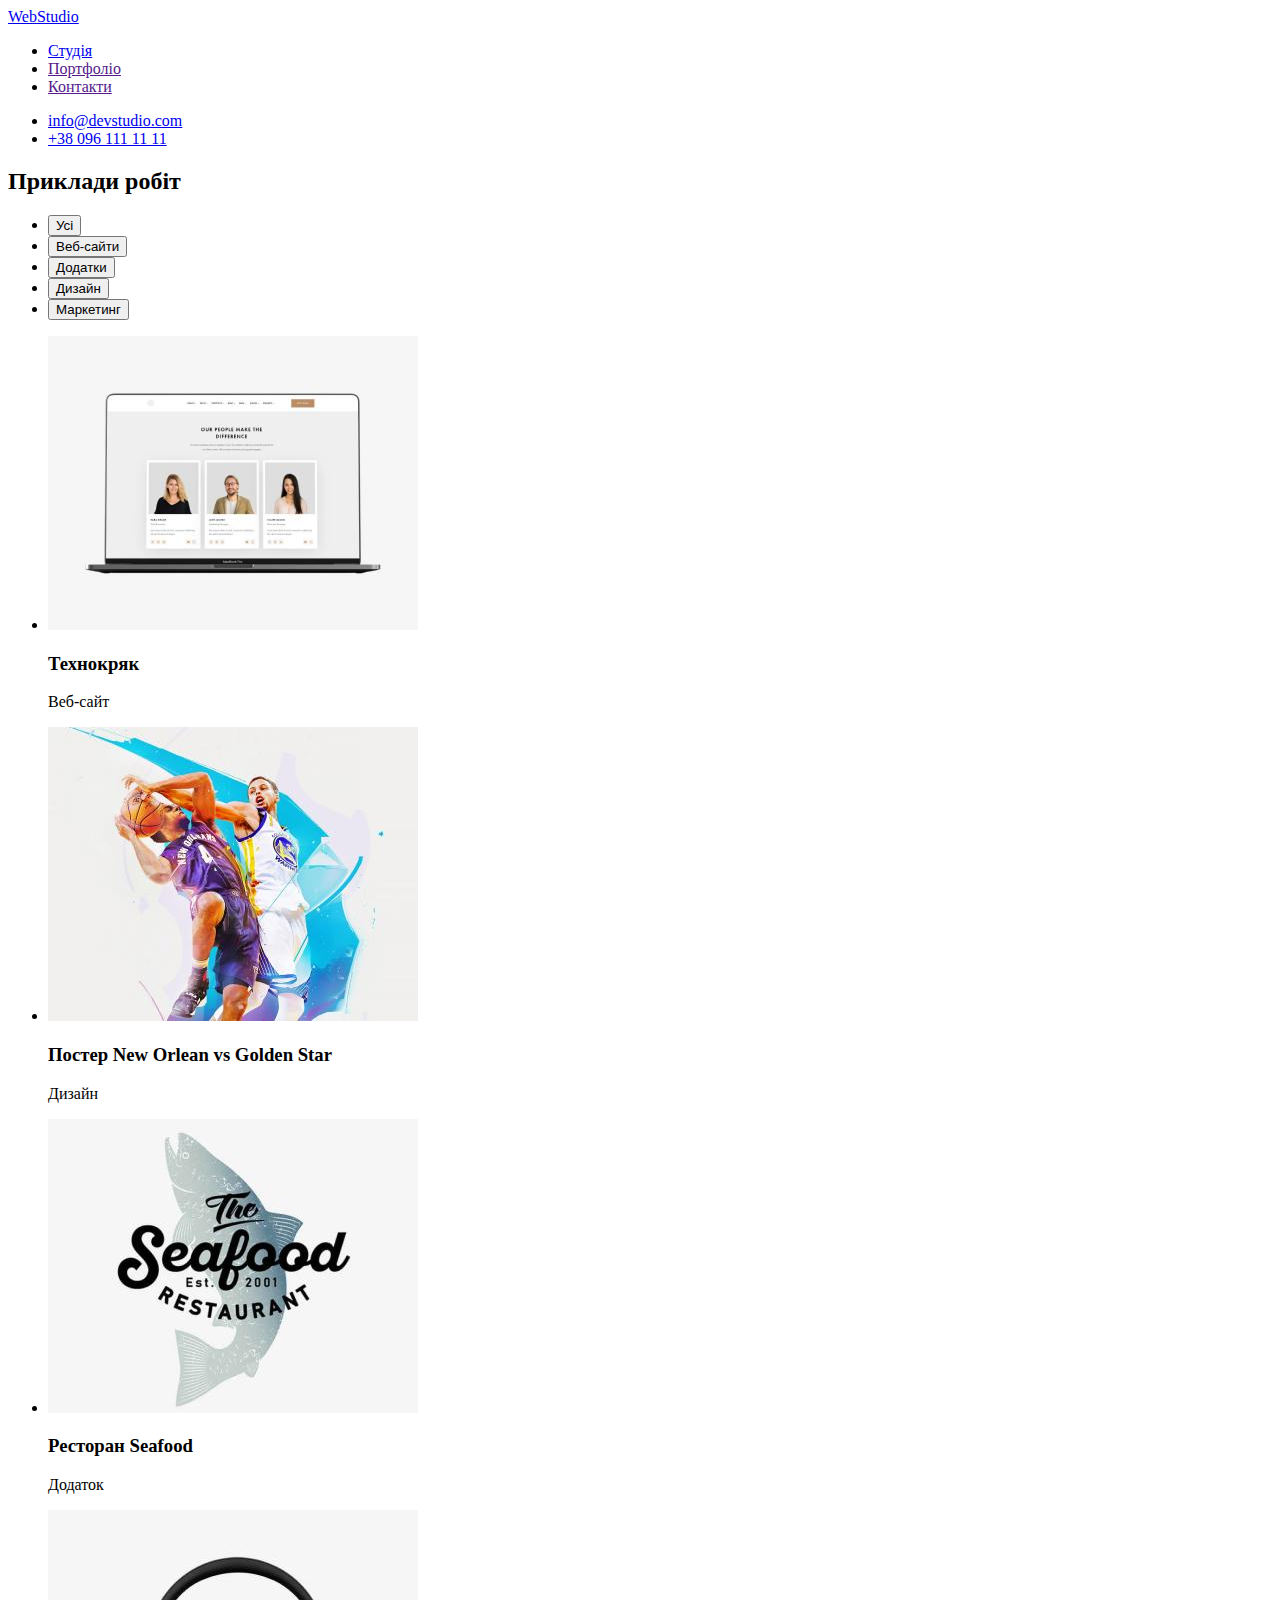
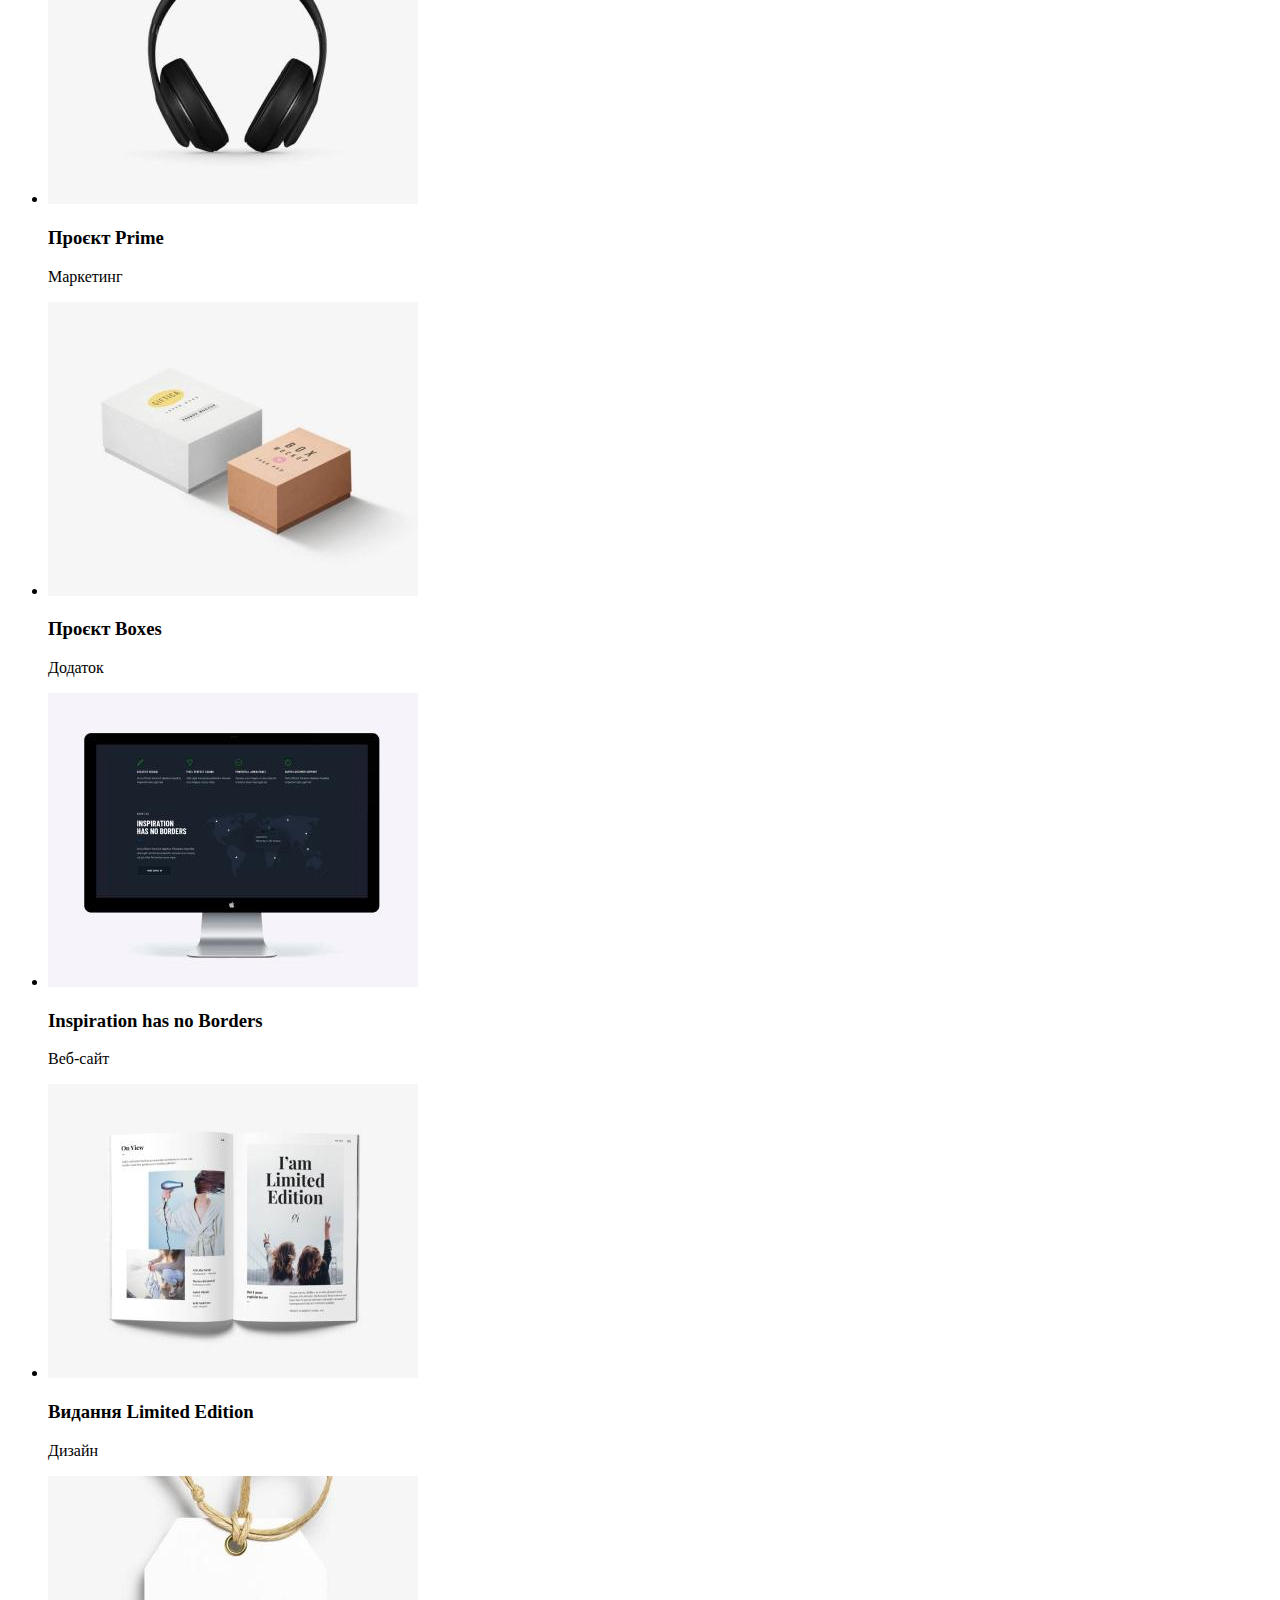
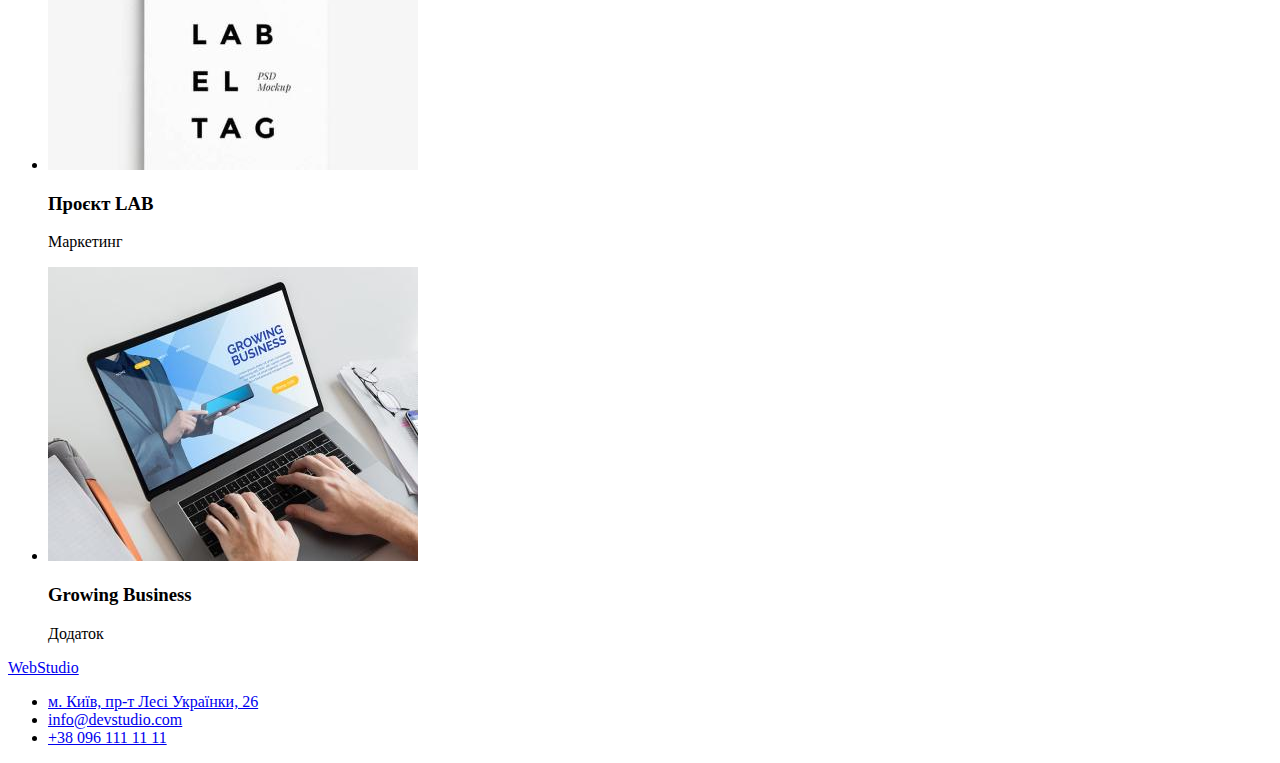
==== portfolio.html @ 8a5753e4 "finish html" ====
<!DOCTYPE html>
<html lang="uk">
  <head>
    <meta charset="UTF-8" />
    <meta http-equiv="X-UA-Compatible" content="IE=edge" />
    <meta name="viewport" content="width=device-width, initial-scale=1.0" />
    <title>WebStudio</title>
  </head>
  <body>
    <header>
      <a href="./index.html">WebStudio</a>
      <nav>
        <ul>
          <li><a href="./index.html">Студія</a></li>
          <li><a href="">Портфоліо</a></li>
          <li><a href="">Контакти</a></li>
        </ul>
      </nav>
      <ul>
        <li>
          <a href="mailto:info@devstudio.com">info@devstudio.com </a>
        </li>
        <li>
          <a href="tel:+380961111111">+38 096 111 11 11 </a>
        </li>
      </ul>
    </header>
    <main>
      <section>
        <h2>Приклади робіт</h2>
        <ul>
          <li><button type="button">Усі</button></li>
          <li><button type="button">Веб-сайти</button></li>
          <li><button type="button">Додатки</button></li>
          <li><button type="button">Дизайн</button></li>
          <li><button type="button">Маркетинг</button></li>
        </ul>
        <ul>
          <li>
            <img src="./images/techno.jpg" alt="" width="370" />
            <h3>Технокряк</h3>
            <p>Веб-сайт</p>
          </li>
          <li>
            <img src="./images/orlean-stars.jpg" alt="" width="370" />
            <h3>Постер New Orlean vs Golden Star</h3>
            <p>Дизайн</p>
          </li>
          <li>
            <img src="./images/seafood.jpg" alt="" width="370" />
            <h3>Ресторан Seafood</h3>
            <p>Додаток</p>
          </li>
          <li>
            <img src="./images/prime.jpg" alt="" width="370" />
            <h3>Проєкт Prime</h3>
            <p>Маркетинг</p>
          </li>
          <li>
            <img src="./images/boxes.jpg" alt="" width="370" />
            <h3>Проєкт Boxes</h3>
            <p>Додаток</p>
          </li>
          <li>
            <img src="./images/inspiration.jpg" alt="" width="370" />
            <h3>Inspiration has no Borders</h3>
            <p>Веб-сайт</p>
          </li>
          <li>
            <img src="./images/limited.jpg" alt="" width="370" />
            <h3>Видання Limited Edition</h3>
            <p>Дизайн</p>
          </li>
          <li>
            <img src="./images/lab.jpg" alt="" width="370" />
            <h3>Проєкт LAB</h3>
            <p>Маркетинг</p>
          </li>
          <li>
            <img src="./images/growing.jpg" alt="" width="370" />
            <h3>Growing Business</h3>
            <p>Додаток</p>
          </li>
        </ul>
      </section>
    </main>
    <footer>
      <a href="./index.html">WebStudio</a>
      <ul>
        <li>
          <a href="https://goo.gl/maps/8YhXsYSJFVJWYGrg9"
            >м. Київ, пр-т Лесі Українки, 26</a
          >
        </li>
        <li><a href="mailto:info@devstudio.com">info@devstudio.com </a></li>
        <li><a href="tel:+380961111111">+38 096 111 11 11 </a></li>
      </ul>
    </footer>
  </body>
</html>
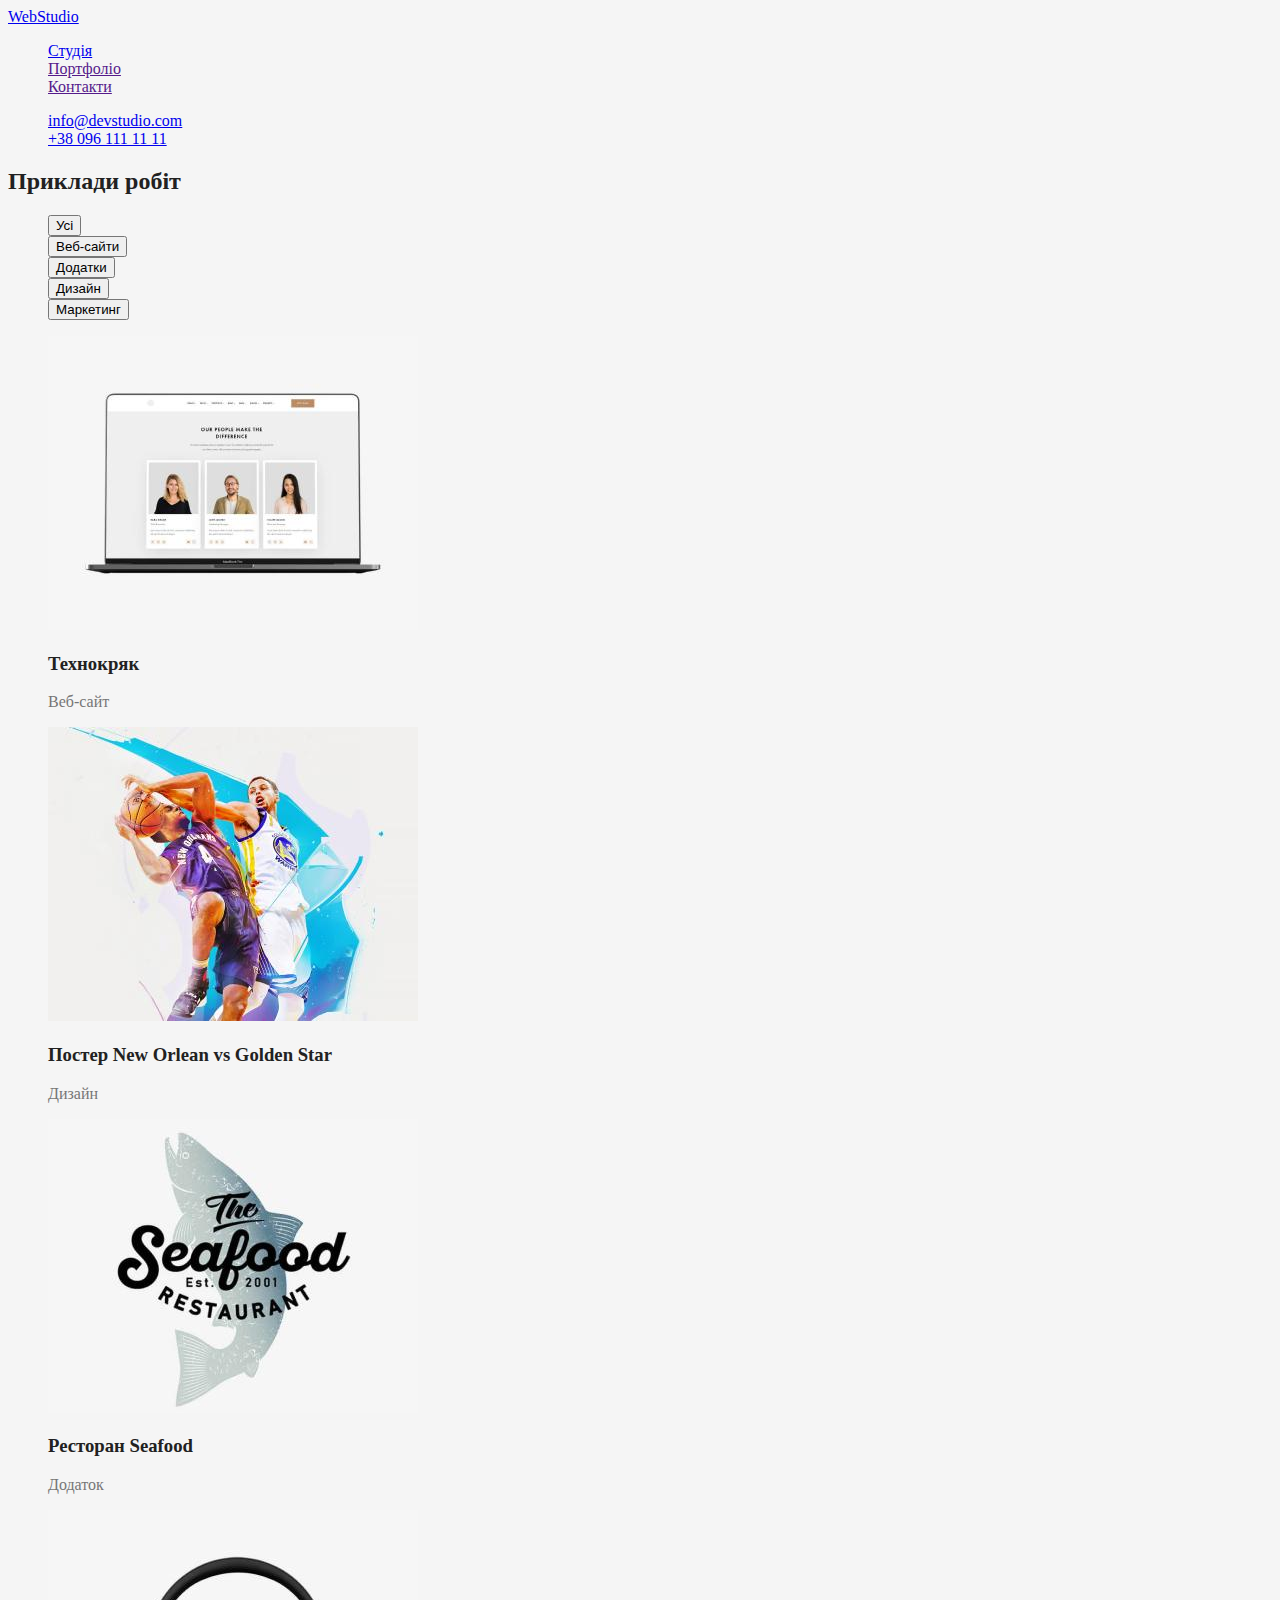
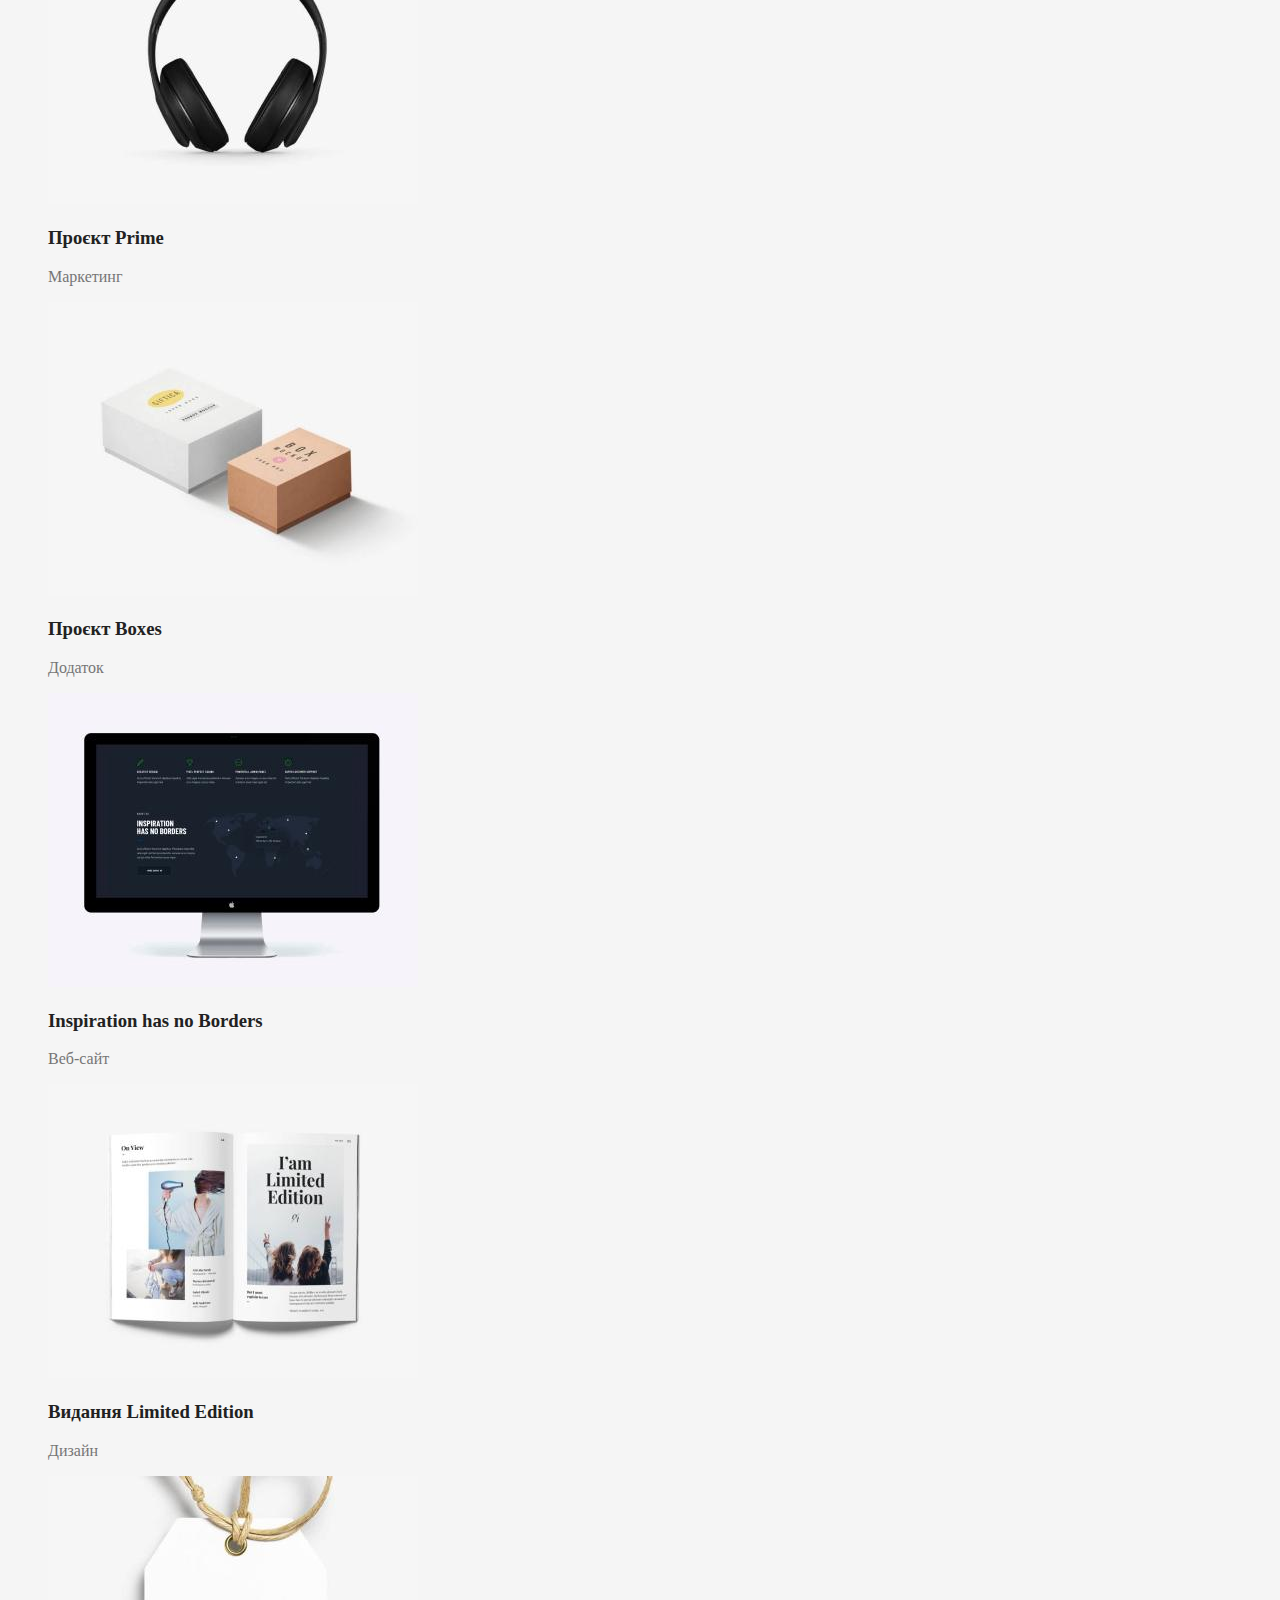
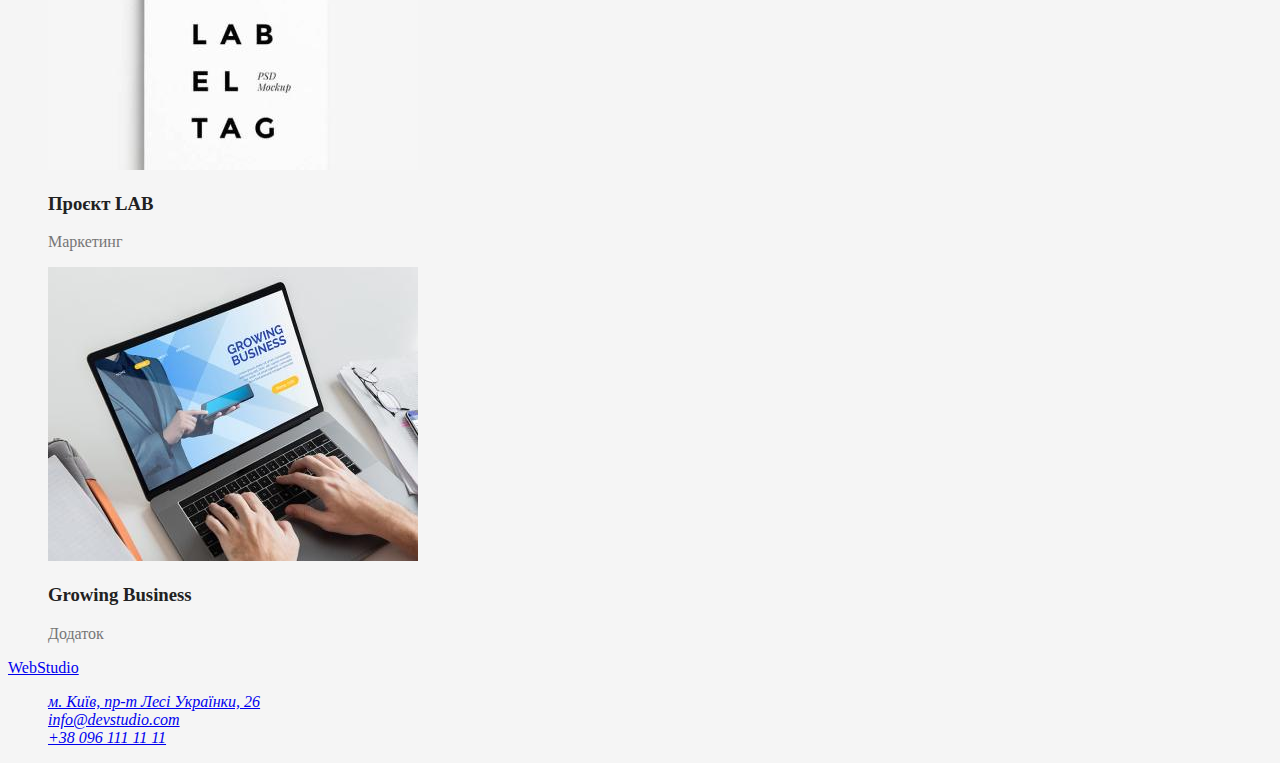
==== commit 389e0656: "css-colors" ====
--- a/portfolio.html
+++ b/portfolio.html
@@ -4,19 +4,20 @@
     <meta charset="UTF-8" />
     <meta http-equiv="X-UA-Compatible" content="IE=edge" />
     <meta name="viewport" content="width=device-width, initial-scale=1.0" />
-    <title>WebStudio</title>
+    <title>Portfolio</title>
+    <link rel="stylesheet" href="./css/styles.css" />
   </head>
   <body>
     <header>
       <a href="./index.html">WebStudio</a>
       <nav>
-        <ul>
+        <ul class="list">
           <li><a href="./index.html">Студія</a></li>
           <li><a href="">Портфоліо</a></li>
           <li><a href="">Контакти</a></li>
         </ul>
       </nav>
-      <ul>
+      <ul class="list">
         <li>
           <a href="mailto:info@devstudio.com">info@devstudio.com </a>
         </li>
@@ -27,58 +28,58 @@
     </header>
     <main>
       <section>
-        <h2>Приклади робіт</h2>
-        <ul>
+        <h2 class="section-title">Приклади робіт</h2>
+        <ul class="list">
           <li><button type="button">Усі</button></li>
           <li><button type="button">Веб-сайти</button></li>
           <li><button type="button">Додатки</button></li>
           <li><button type="button">Дизайн</button></li>
           <li><button type="button">Маркетинг</button></li>
         </ul>
-        <ul>
+        <ul class="list">
           <li>
             <img src="./images/techno.jpg" alt="" width="370" />
-            <h3>Технокряк</h3>
+            <h3 class="title">Технокряк</h3>
             <p>Веб-сайт</p>
           </li>
           <li>
             <img src="./images/orlean-stars.jpg" alt="" width="370" />
-            <h3>Постер New Orlean vs Golden Star</h3>
+            <h3 class="title">Постер New Orlean vs Golden Star</h3>
             <p>Дизайн</p>
           </li>
           <li>
             <img src="./images/seafood.jpg" alt="" width="370" />
-            <h3>Ресторан Seafood</h3>
+            <h3 class="title">Ресторан Seafood</h3>
             <p>Додаток</p>
           </li>
           <li>
             <img src="./images/prime.jpg" alt="" width="370" />
-            <h3>Проєкт Prime</h3>
+            <h3 class="title">Проєкт Prime</h3>
             <p>Маркетинг</p>
           </li>
           <li>
             <img src="./images/boxes.jpg" alt="" width="370" />
-            <h3>Проєкт Boxes</h3>
+            <h3 class="title">Проєкт Boxes</h3>
             <p>Додаток</p>
           </li>
           <li>
             <img src="./images/inspiration.jpg" alt="" width="370" />
-            <h3>Inspiration has no Borders</h3>
+            <h3 class="title">Inspiration has no Borders</h3>
             <p>Веб-сайт</p>
           </li>
           <li>
             <img src="./images/limited.jpg" alt="" width="370" />
-            <h3>Видання Limited Edition</h3>
+            <h3 class="title">Видання Limited Edition</h3>
             <p>Дизайн</p>
           </li>
           <li>
             <img src="./images/lab.jpg" alt="" width="370" />
-            <h3>Проєкт LAB</h3>
+            <h3 class="title">Проєкт LAB</h3>
             <p>Маркетинг</p>
           </li>
           <li>
             <img src="./images/growing.jpg" alt="" width="370" />
-            <h3>Growing Business</h3>
+            <h3 class="title">Growing Business</h3>
             <p>Додаток</p>
           </li>
         </ul>
@@ -86,15 +87,17 @@
     </main>
     <footer>
       <a href="./index.html">WebStudio</a>
-      <ul>
-        <li>
-          <a href="https://goo.gl/maps/8YhXsYSJFVJWYGrg9"
-            >м. Київ, пр-т Лесі Українки, 26</a
-          >
-        </li>
-        <li><a href="mailto:info@devstudio.com">info@devstudio.com </a></li>
-        <li><a href="tel:+380961111111">+38 096 111 11 11 </a></li>
-      </ul>
+      <address class="address-link">
+        <ul class="list">
+          <li>
+            <a href="https://goo.gl/maps/8YhXsYSJFVJWYGrg9"
+              >м. Київ, пр-т Лесі Українки, 26</a
+            >
+          </li>
+          <li><a href="mailto:info@devstudio.com">info@devstudio.com </a></li>
+          <li><a href="tel:+380961111111">+38 096 111 11 11 </a></li>
+        </ul>
+      </address>
     </footer>
   </body>
 </html>
--- a/css/styles.css
+++ b/css/styles.css
@@ -0,0 +1,67 @@
+:root {
+  --text-color: #757575;
+  --tittle-text-color: #212121;
+  --alt-text-color: #2196f3;
+  --background-color: #f5f5f5;
+  --alt-background-color: #f5f4fa;
+}
+body {
+  background-color: var(--background-color);
+  color: var(--text-color);
+}
+.list {
+  list-style: none;
+}
+.link {
+}
+
+/* **Header** */
+
+.logo {
+  color: #000000;
+  font-weight: 700;
+}
+.logo-alt {
+  color: var(--alt-text-color);
+}
+.head-navigation .link {
+  color: var(--tittle-text-color);
+}
+.head-contacts .link {
+  color: var(--text-color);
+}
+.head .link:focus,
+.head .link:hover {
+  color: var(--alt-text-color);
+}
+
+/* ** Main ** */
+.section-title,
+.title {
+  color: var(--tittle-text-color);
+}
+
+/* HERO */
+
+.hero {
+  background-color: #2f303a;
+}
+.hero-title {
+  color: #ffffff;
+  font-weight: 900;
+}
+.hero-button {
+  color: #ffffff;
+  background: var(--alt-text-color);
+  box-shadow: 0px 4px 4px rgba(0, 0, 0, 0.15);
+  border-radius: 4px;
+}
+/* .hero-button:focus,
+.hero-button:hover {
+  color: var(--tittle-text-color);
+  background: var(--alt-background-color);
+} */
+
+/* Features */
+
+/* ** Footer ** */
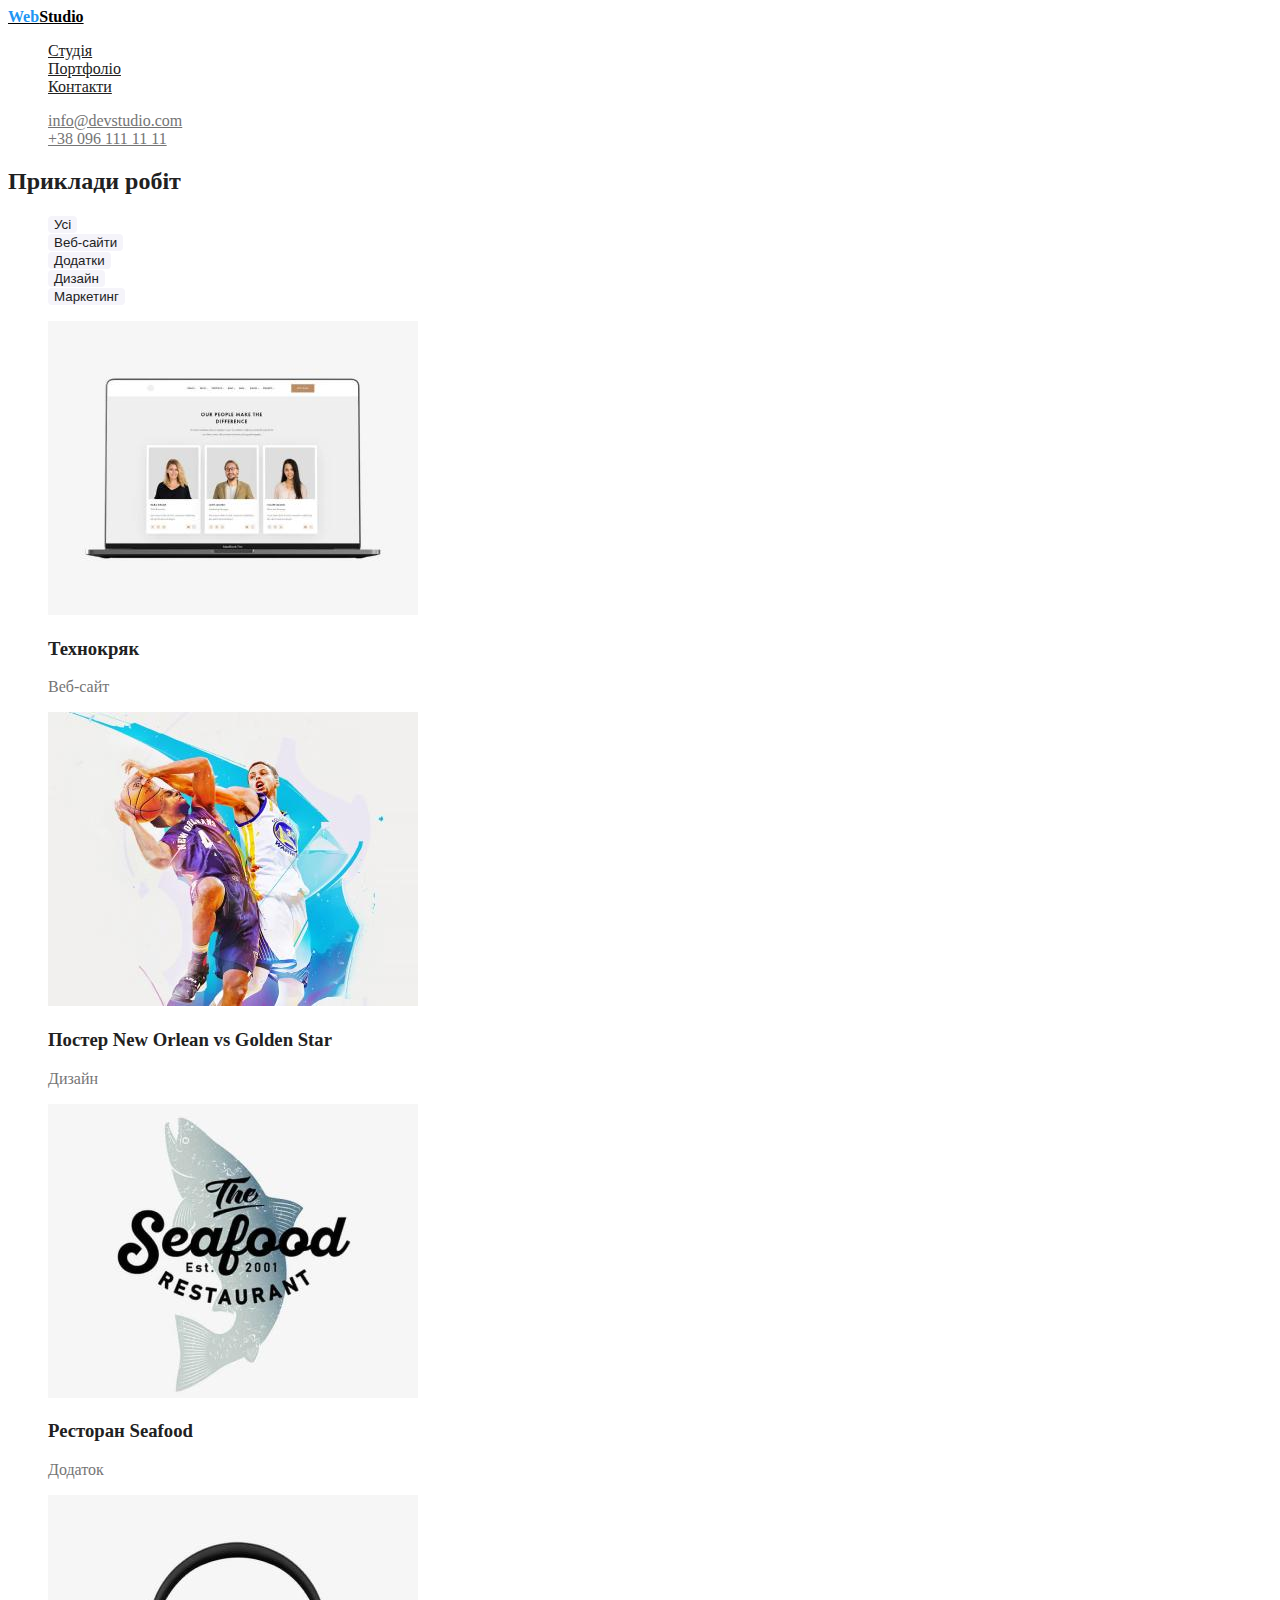
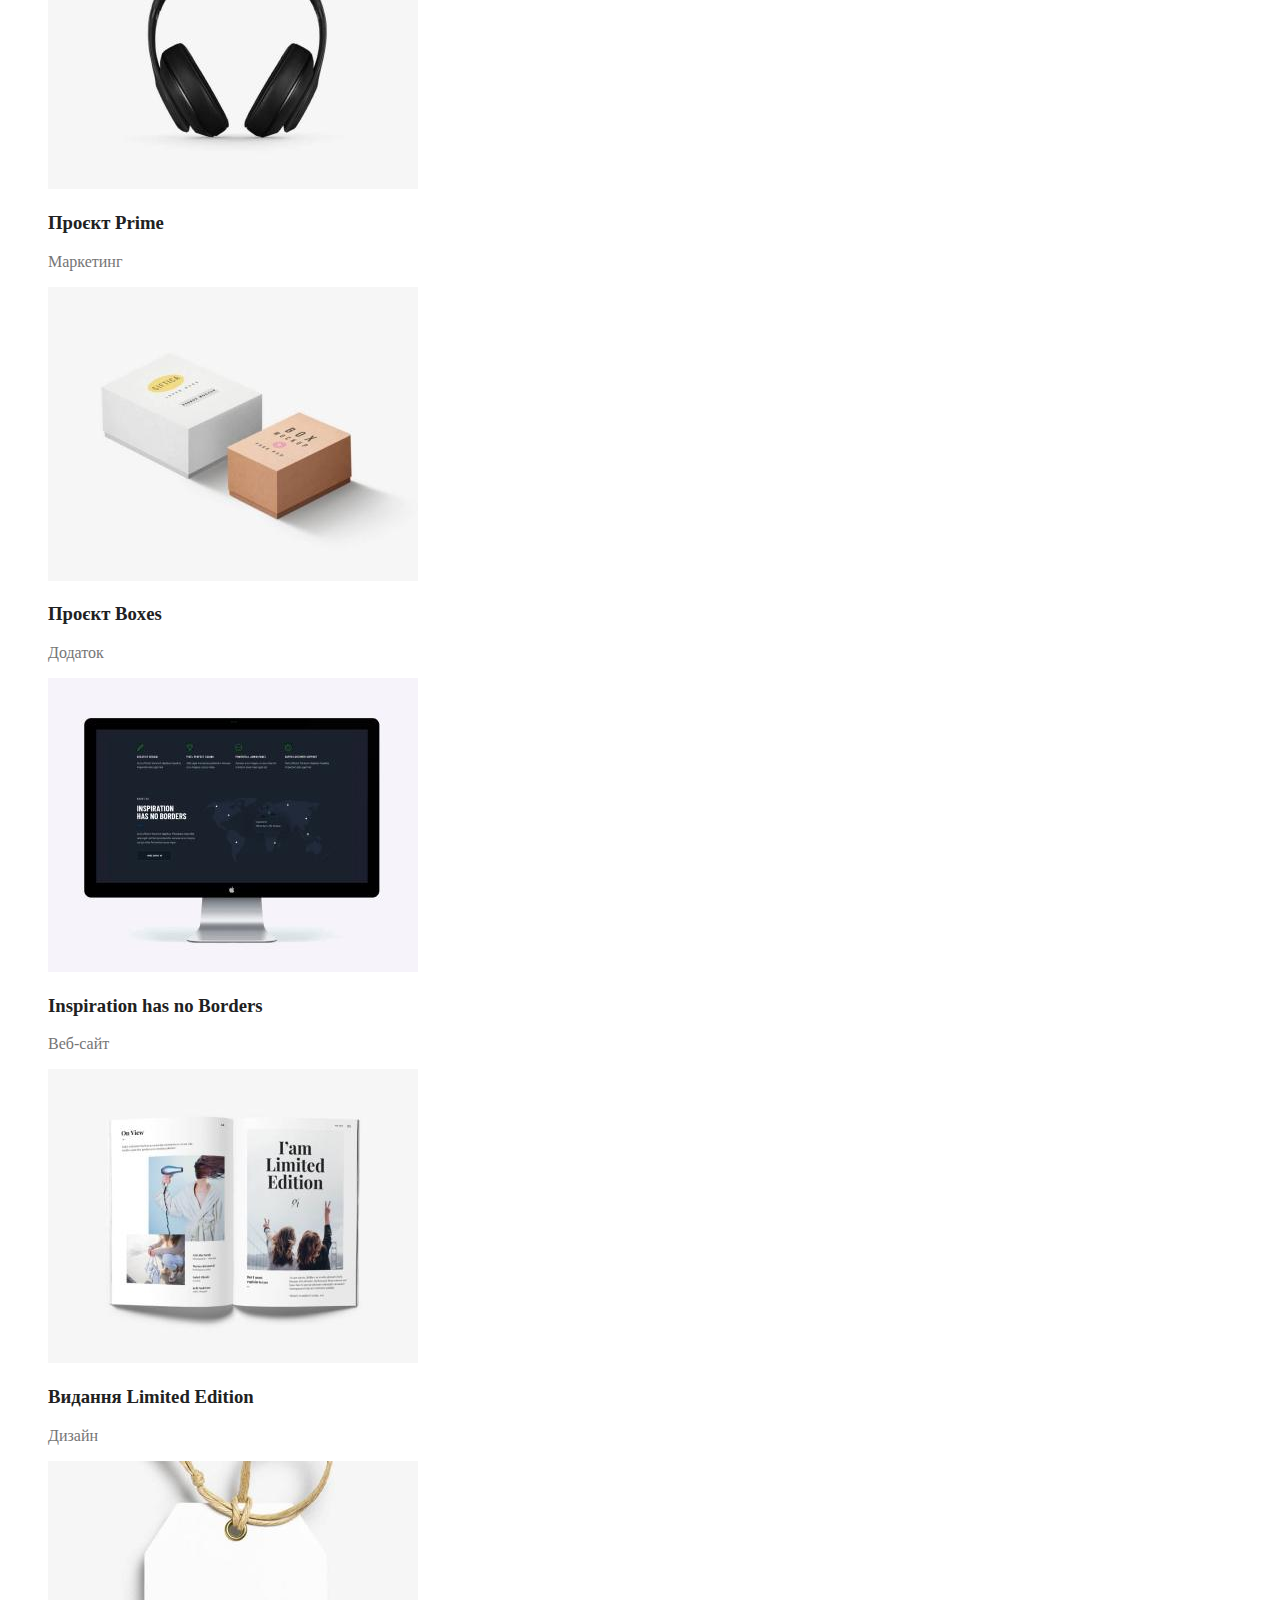
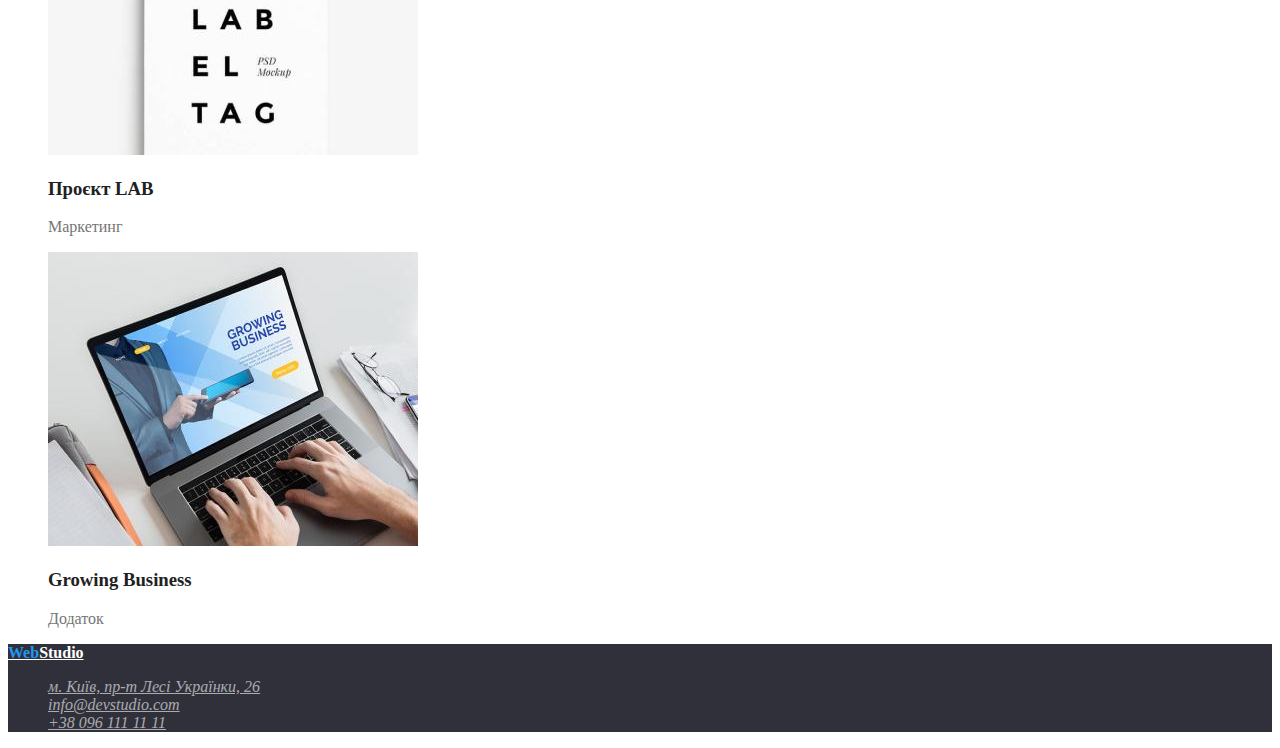
==== commit 9c588bf9: "css-colors-finish" ====
--- a/portfolio.html
+++ b/portfolio.html
@@ -8,33 +8,43 @@
     <link rel="stylesheet" href="./css/styles.css" />
   </head>
   <body>
-    <header>
-      <a href="./index.html">WebStudio</a>
+    <header class="head">
+      <a class="logo link" href="./index.html"
+        ><span class="logo-alt">Web</span>Studio</a
+      >
       <nav>
-        <ul class="list">
-          <li><a href="./index.html">Студія</a></li>
-          <li><a href="">Портфоліо</a></li>
-          <li><a href="">Контакти</a></li>
+        <ul class="list head-navigation">
+          <li><a href="./index.html" class="link">Студія</a></li>
+          <li><a href="./portfolio.html" class="link">Портфоліо</a></li>
+          <li><a href="" class="link">Контакти</a></li>
         </ul>
       </nav>
-      <ul class="list">
+      <ul class="list head-contacts">
         <li>
-          <a href="mailto:info@devstudio.com">info@devstudio.com </a>
+          <a href="mailto:info@devstudio.com" class="link"
+            >info@devstudio.com
+          </a>
         </li>
         <li>
-          <a href="tel:+380961111111">+38 096 111 11 11 </a>
+          <a href="tel:+380961111111" class="link">+38 096 111 11 11 </a>
         </li>
       </ul>
     </header>
     <main>
-      <section>
+      <section class="examples">
         <h2 class="section-title">Приклади робіт</h2>
         <ul class="list">
-          <li><button type="button">Усі</button></li>
-          <li><button type="button">Веб-сайти</button></li>
-          <li><button type="button">Додатки</button></li>
-          <li><button type="button">Дизайн</button></li>
-          <li><button type="button">Маркетинг</button></li>
+          <li><button type="button" class="examples-button">Усі</button></li>
+          <li>
+            <button type="button" class="examples-button">Веб-сайти</button>
+          </li>
+          <li>
+            <button type="button" class="examples-button">Додатки</button>
+          </li>
+          <li><button type="button" class="examples-button">Дизайн</button></li>
+          <li>
+            <button type="button" class="examples-button">Маркетинг</button>
+          </li>
         </ul>
         <ul class="list">
           <li>
@@ -85,17 +95,25 @@
         </ul>
       </section>
     </main>
-    <footer>
-      <a href="./index.html">WebStudio</a>
-      <address class="address-link">
+    <footer class="down">
+      <a class="logo link" href="./index.html"
+        ><span class="logo-alt">Web</span>Studio</a
+      >
+      <address class="address-links">
         <ul class="list">
           <li>
-            <a href="https://goo.gl/maps/8YhXsYSJFVJWYGrg9"
+            <a href="https://goo.gl/maps/8YhXsYSJFVJWYGrg9" class="link"
               >м. Київ, пр-т Лесі Українки, 26</a
             >
           </li>
-          <li><a href="mailto:info@devstudio.com">info@devstudio.com </a></li>
-          <li><a href="tel:+380961111111">+38 096 111 11 11 </a></li>
+          <li>
+            <a href="mailto:info@devstudio.com" class="link"
+              >info@devstudio.com
+            </a>
+          </li>
+          <li>
+            <a href="tel:+380961111111" class="link">+38 096 111 11 11 </a>
+          </li>
         </ul>
       </address>
     </footer>
--- a/css/styles.css
+++ b/css/styles.css
@@ -2,8 +2,9 @@
   --text-color: #757575;
   --tittle-text-color: #212121;
   --alt-text-color: #2196f3;
-  --background-color: #f5f5f5;
+  --background-color: #ffffff;
   --alt-background-color: #f5f4fa;
+  --dark-background-color: #2f303a;
 }
 body {
   background-color: var(--background-color);
@@ -44,7 +45,7 @@
 /* HERO */
 
 .hero {
-  background-color: #2f303a;
+  background-color: var(--dark-background-color);
 }
 .hero-title {
   color: #ffffff;
@@ -64,4 +65,36 @@
 
 /* Features */
 
+/* Team */
+.team {
+  background-color: var(--alt-background-color);
+}
+
+/* ** Portfolio Main ** */
+
+.examples-button {
+  color: var(--tittle-text-color);
+  background: var(--alt-background-color);
+  border-radius: 4px;
+  border: none;
+}
+.examples-button:hover,
+.examples-button:focus {
+  color: var(--background-color);
+  background: var(--alt-text-color);
+}
+
 /* ** Footer ** */
+.down {
+  background-color: var(--dark-background-color);
+}
+.down .logo {
+  color: #ffffff;
+}
+.address-links .link {
+  color: rgba(255, 255, 255, 0.6);
+}
+.address-links .link:hover,
+.address-links .link:focus {
+  color: #ffffff;
+}
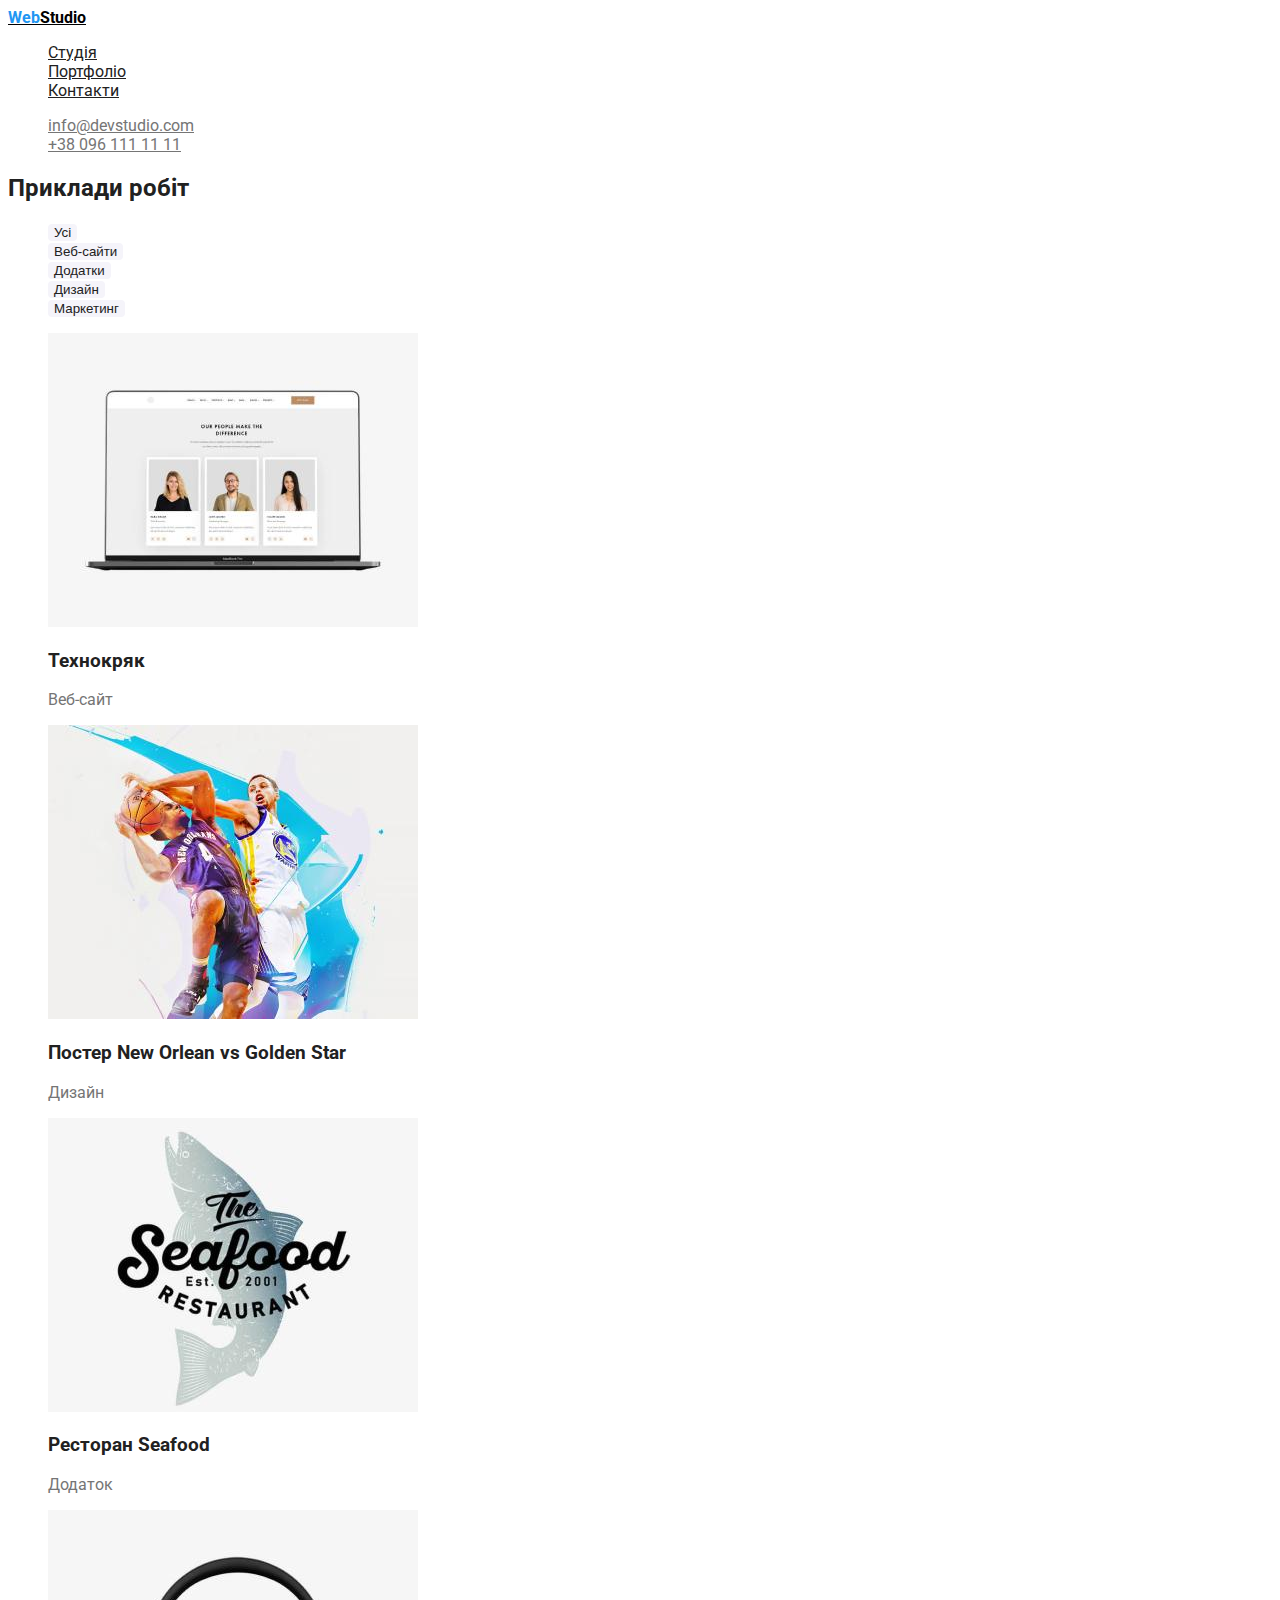
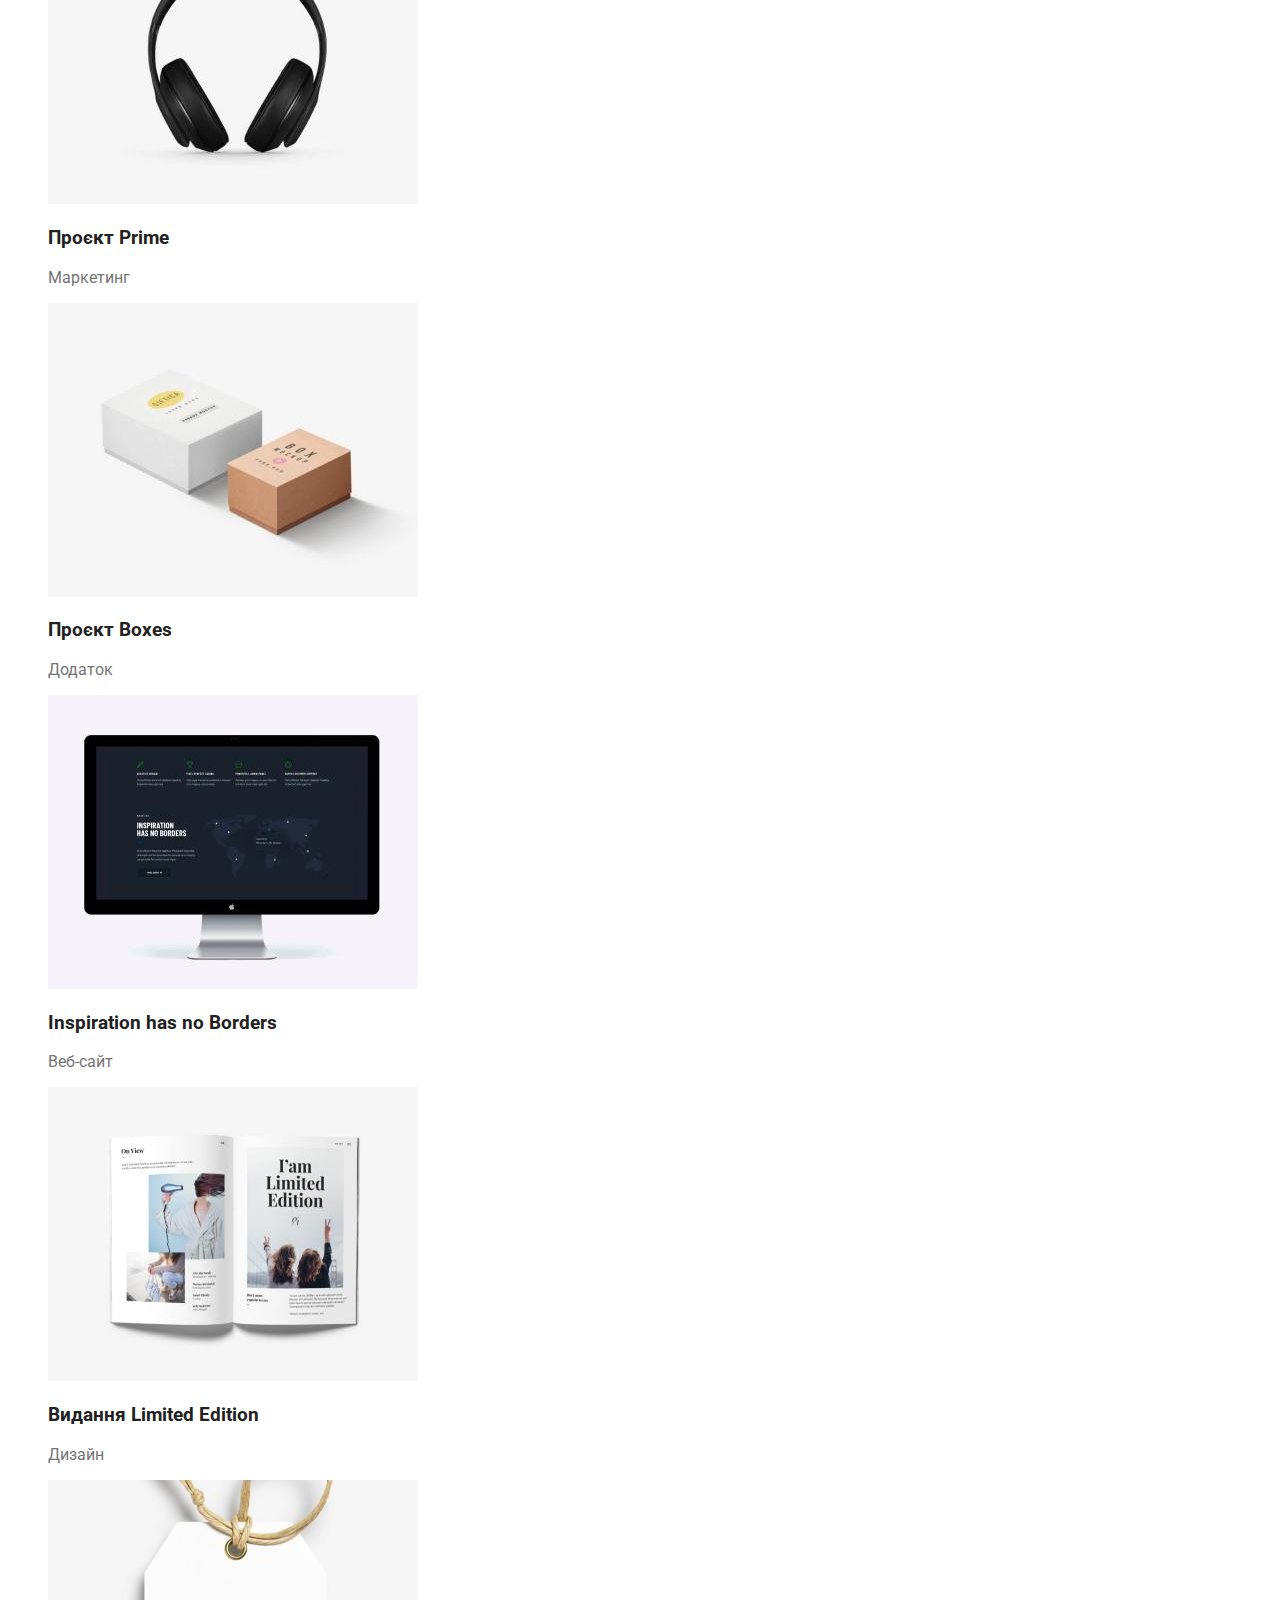
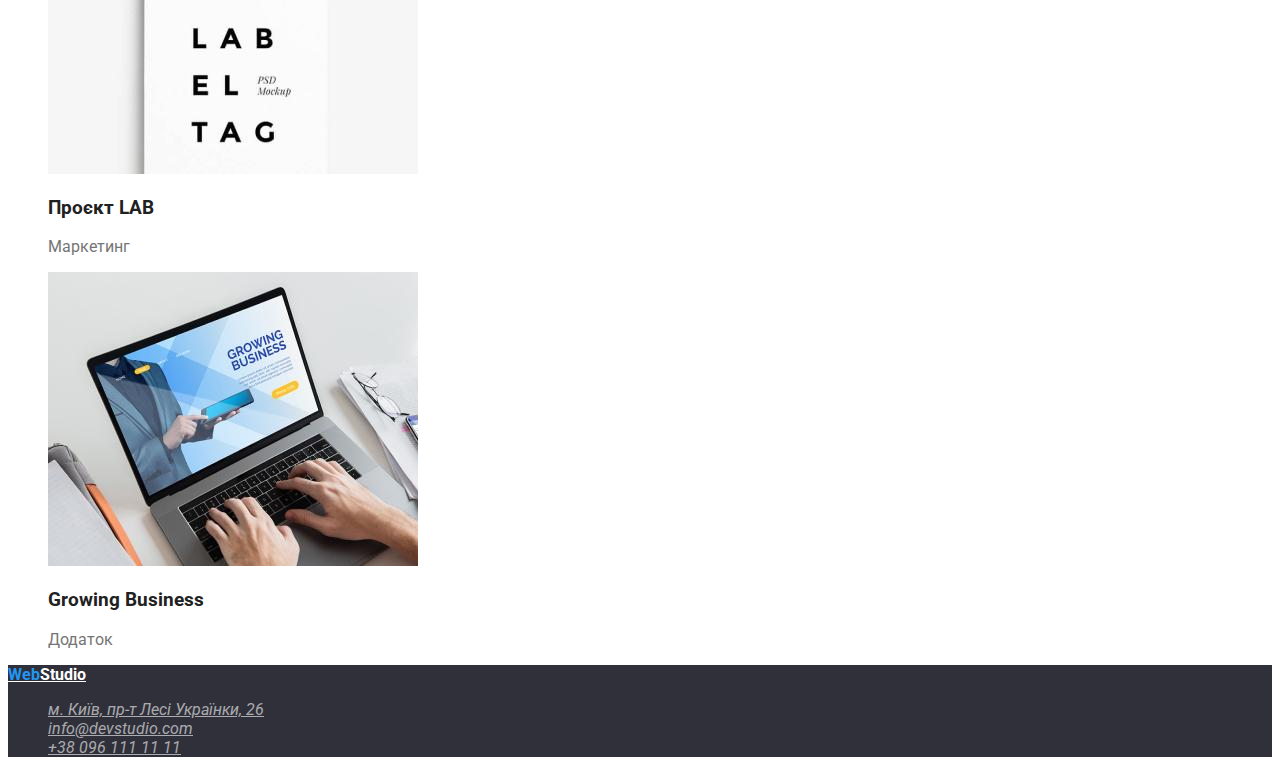
==== commit c5285e95: "css-fonts" ====
--- a/portfolio.html
+++ b/portfolio.html
@@ -5,6 +5,12 @@
     <meta http-equiv="X-UA-Compatible" content="IE=edge" />
     <meta name="viewport" content="width=device-width, initial-scale=1.0" />
     <title>Portfolio</title>
+    <link rel="preconnect" href="https://fonts.googleapis.com" />
+    <link rel="preconnect" href="https://fonts.gstatic.com" crossorigin />
+    <link
+      href="https://fonts.googleapis.com/css2?family=Raleway:wght@700&family=Roboto:wght@400;500;700;900&display=swap"
+      rel="stylesheet"
+    />
     <link rel="stylesheet" href="./css/styles.css" />
   </head>
   <body>
@@ -15,7 +21,7 @@
       <nav>
         <ul class="list head-navigation">
           <li><a href="./index.html" class="link">Студія</a></li>
-          <li><a href="./portfolio.html" class="link">Портфоліо</a></li>
+          <li><a href="./portfolio.html" class="link current">Портфоліо</a></li>
           <li><a href="" class="link">Контакти</a></li>
         </ul>
       </nav>
@@ -48,49 +54,61 @@
         </ul>
         <ul class="list">
           <li>
-            <img src="./images/techno.jpg" alt="" width="370" />
+            <img src="./images/techno.jpg" alt="Ноутбук" width="370" />
             <h3 class="title">Технокряк</h3>
-            <p>Веб-сайт</p>
+            <p class="examples-type">Веб-сайт</p>
           </li>
           <li>
-            <img src="./images/orlean-stars.jpg" alt="" width="370" />
+            <img
+              src="./images/orlean-stars.jpg"
+              alt=" Два чоловіка грають у баскетбол"
+              width="370"
+            />
             <h3 class="title">Постер New Orlean vs Golden Star</h3>
-            <p>Дизайн</p>
+            <p class="examples-type">Дизайн</p>
           </li>
           <li>
-            <img src="./images/seafood.jpg" alt="" width="370" />
+            <img
+              src="./images/seafood.jpg"
+              alt=" Логотип ресторану"
+              width="370"
+            />
             <h3 class="title">Ресторан Seafood</h3>
-            <p>Додаток</p>
+            <p class="examples-type">Додаток</p>
           </li>
           <li>
-            <img src="./images/prime.jpg" alt="" width="370" />
+            <img src="./images/prime.jpg" alt="Навушники" width="370" />
             <h3 class="title">Проєкт Prime</h3>
-            <p>Маркетинг</p>
+            <p class="examples-type">Маркетинг</p>
           </li>
           <li>
-            <img src="./images/boxes.jpg" alt="" width="370" />
+            <img src="./images/boxes.jpg" alt="Коробки" width="370" />
             <h3 class="title">Проєкт Boxes</h3>
-            <p>Додаток</p>
+            <p class="examples-type">Додаток</p>
           </li>
           <li>
-            <img src="./images/inspiration.jpg" alt="" width="370" />
+            <img src="./images/inspiration.jpg" alt="Монітор" width="370" />
             <h3 class="title">Inspiration has no Borders</h3>
-            <p>Веб-сайт</p>
+            <p class="examples-type">Веб-сайт</p>
           </li>
           <li>
-            <img src="./images/limited.jpg" alt="" width="370" />
+            <img src="./images/limited.jpg" alt="Книжка" width="370" />
             <h3 class="title">Видання Limited Edition</h3>
-            <p>Дизайн</p>
+            <p class="examples-type">Дизайн</p>
           </li>
           <li>
-            <img src="./images/lab.jpg" alt="" width="370" />
+            <img src="./images/lab.jpg" alt="Лейба" width="370" />
             <h3 class="title">Проєкт LAB</h3>
-            <p>Маркетинг</p>
+            <p class="examples-type">Маркетинг</p>
           </li>
           <li>
-            <img src="./images/growing.jpg" alt="" width="370" />
+            <img
+              src="./images/growing.jpg"
+              alt="Додаток на ноутбуці"
+              width="370"
+            />
             <h3 class="title">Growing Business</h3>
-            <p>Додаток</p>
+            <p class="examples-type">Додаток</p>
           </li>
         </ul>
       </section>
@@ -102,7 +120,9 @@
       <address class="address-links">
         <ul class="list">
           <li>
-            <a href="https://goo.gl/maps/8YhXsYSJFVJWYGrg9" class="link"
+            <a
+              href="https://goo.gl/maps/8YhXsYSJFVJWYGrg9"
+              class="link map-link"
               >м. Київ, пр-т Лесі Українки, 26</a
             >
           </li>
--- a/css/styles.css
+++ b/css/styles.css
@@ -9,6 +9,7 @@
 body {
   background-color: var(--background-color);
   color: var(--text-color);
+  font-family: "Roboto", sans-serif;
 }
 .list {
   list-style: none;
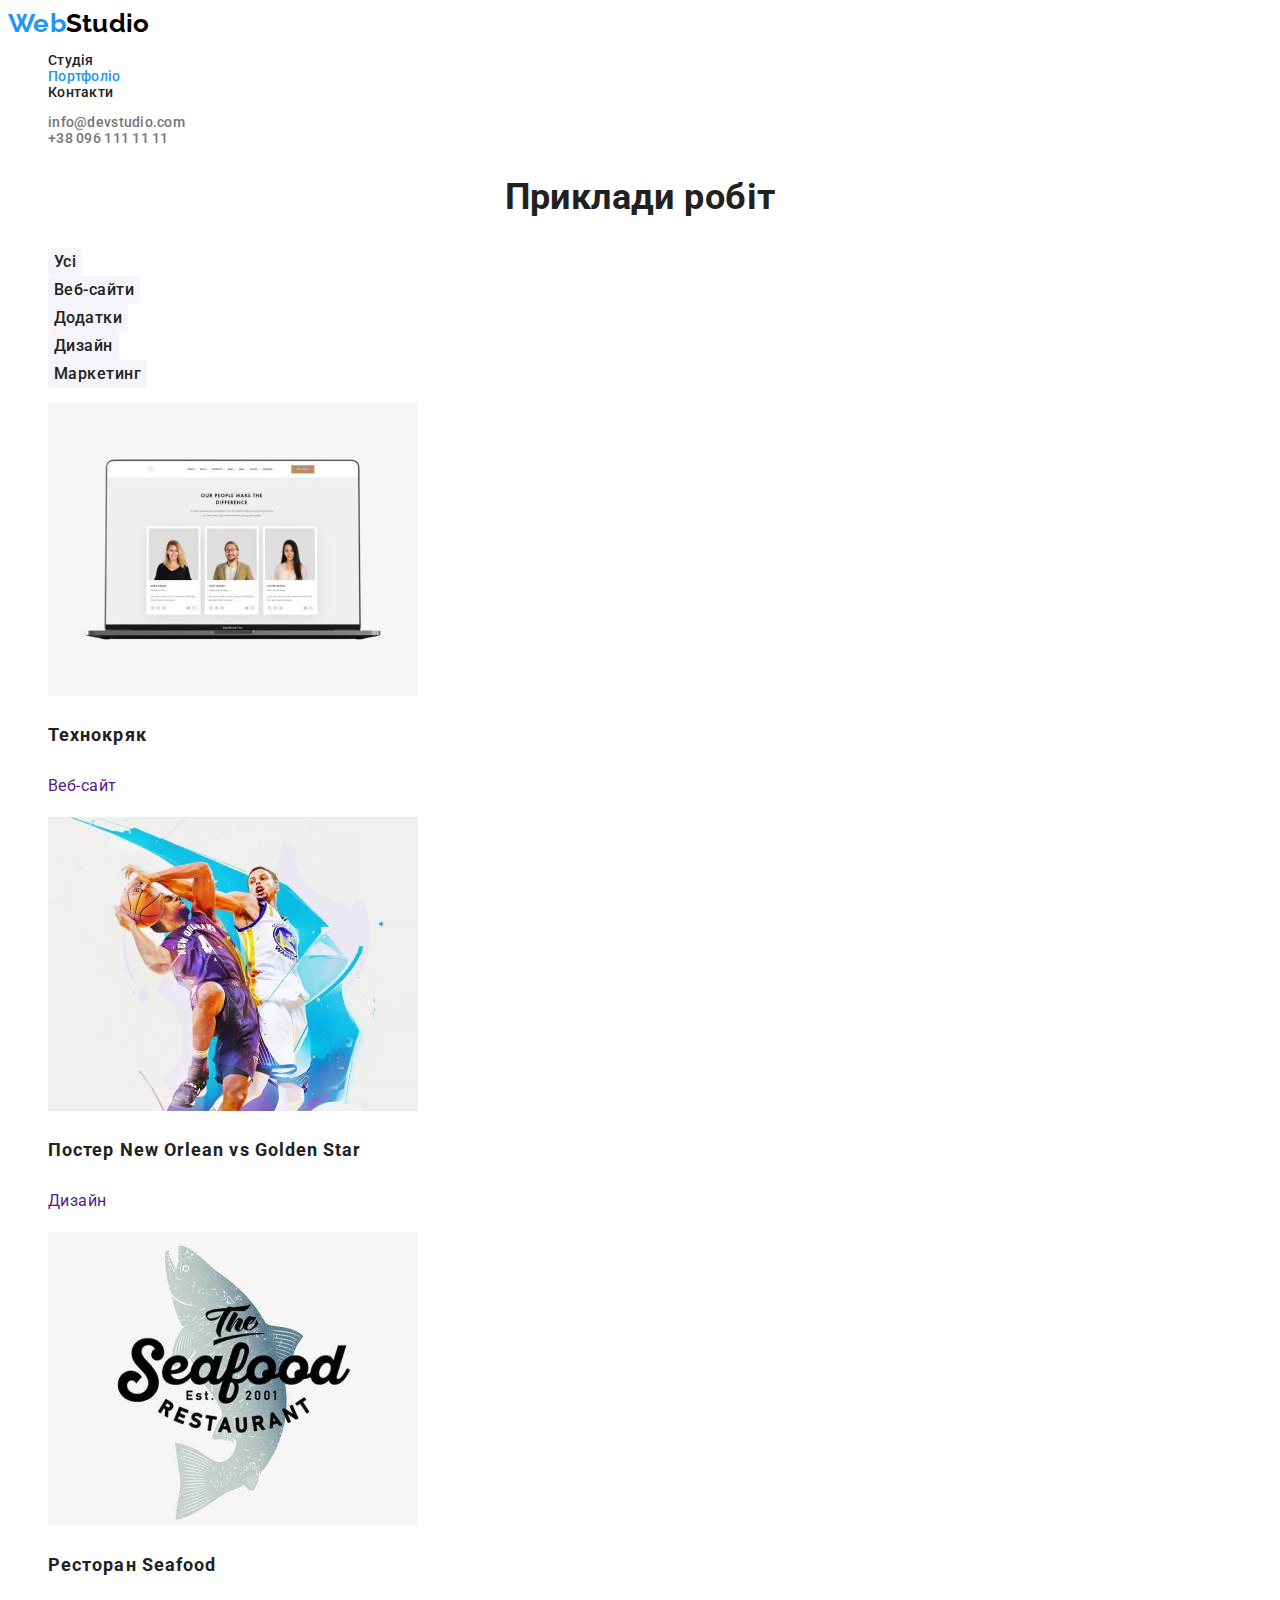
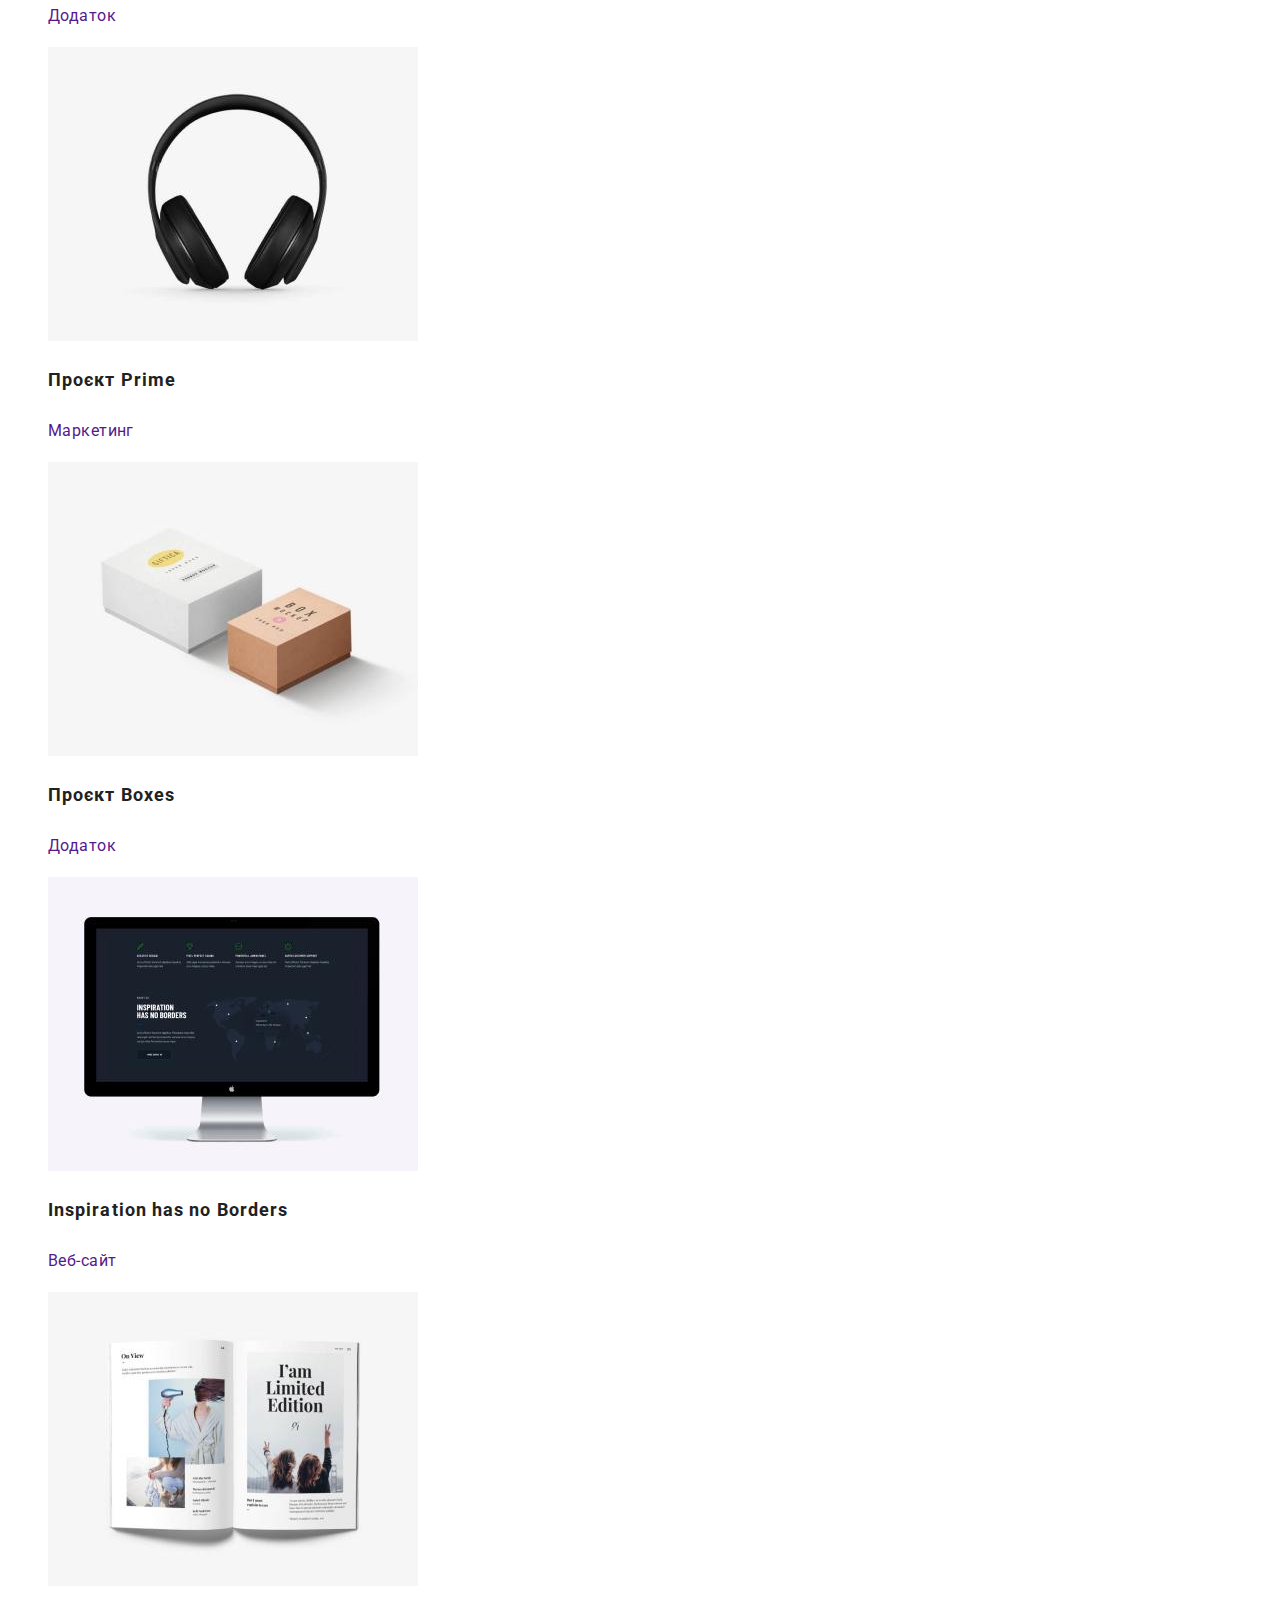
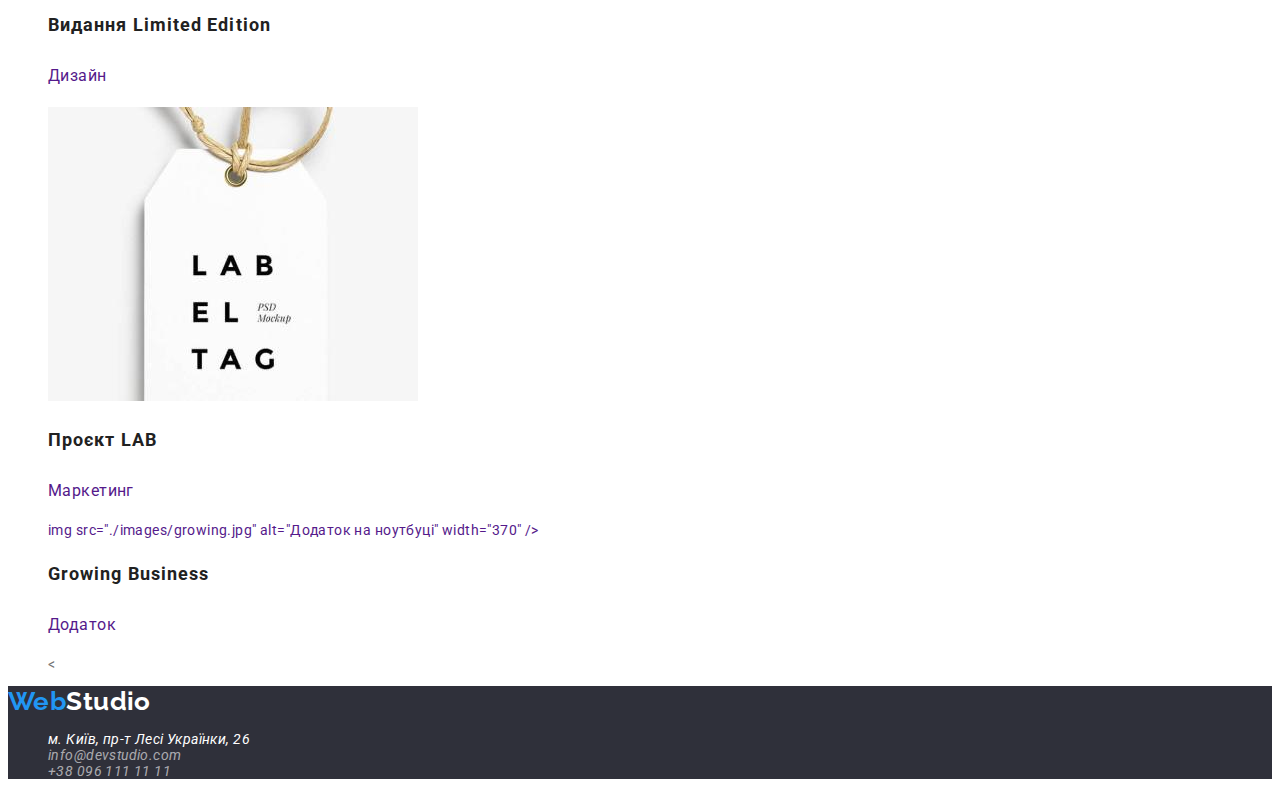
==== commit f31d0af7: "mentor-fix1" ====
--- a/portfolio.html
+++ b/portfolio.html
@@ -14,25 +14,31 @@
     <link rel="stylesheet" href="./css/styles.css" />
   </head>
   <body>
-    <header class="head">
+    <header class="header">
       <a class="logo link" href="./index.html"
         ><span class="logo-alt">Web</span>Studio</a
       >
       <nav>
-        <ul class="list head-navigation">
-          <li><a href="./index.html" class="link">Студія</a></li>
-          <li><a href="./portfolio.html" class="link current">Портфоліо</a></li>
+        <ul class="list header-navigation">
+          <li><a href="./index.html" class="link header-link">Студія</a></li>
+          <li>
+            <a href="./portfolio.html" class="link header-link current"
+              >Портфоліо</a
+            >
+          </li>
           <li><a href="" class="link">Контакти</a></li>
         </ul>
       </nav>
-      <ul class="list head-contacts">
+      <ul class="list header-contacts">
         <li>
-          <a href="mailto:info@devstudio.com" class="link"
+          <a href="mailto:info@devstudio.com" class="link header-link"
             >info@devstudio.com
           </a>
         </li>
         <li>
-          <a href="tel:+380961111111" class="link">+38 096 111 11 11 </a>
+          <a href="tel:+380961111111" class="link header-link"
+            >+38 096 111 11 11
+          </a>
         </li>
       </ul>
     </header>
@@ -54,61 +60,77 @@
         </ul>
         <ul class="list">
           <li>
-            <img src="./images/techno.jpg" alt="Ноутбук" width="370" />
-            <h3 class="title">Технокряк</h3>
-            <p class="examples-type">Веб-сайт</p>
+            <a href="" class="link"
+              ><img src="./images/techno.jpg" alt="Ноутбук" width="370" />
+              <h3 class="title">Технокряк</h3>
+              <p class="examples-type">Веб-сайт</p>
+            </a>
           </li>
           <li>
-            <img
-              src="./images/orlean-stars.jpg"
-              alt=" Два чоловіка грають у баскетбол"
-              width="370"
-            />
-            <h3 class="title">Постер New Orlean vs Golden Star</h3>
-            <p class="examples-type">Дизайн</p>
+            <a href="" class="link"
+              ><img
+                src="./images/orlean-stars.jpg"
+                alt=" Два чоловіка грають у баскетбол"
+                width="370"
+              />
+              <h3 class="title">Постер New Orlean vs Golden Star</h3>
+              <p class="examples-type">Дизайн</p>
+            </a>
           </li>
           <li>
-            <img
-              src="./images/seafood.jpg"
-              alt=" Логотип ресторану"
-              width="370"
-            />
-            <h3 class="title">Ресторан Seafood</h3>
-            <p class="examples-type">Додаток</p>
+            <a href="" class="link"
+              ><img
+                src="./images/seafood.jpg"
+                alt=" Логотип ресторану"
+                width="370"
+              />
+              <h3 class="title">Ресторан Seafood</h3>
+              <p class="examples-type">Додаток</p>
+            </a>
           </li>
           <li>
-            <img src="./images/prime.jpg" alt="Навушники" width="370" />
-            <h3 class="title">Проєкт Prime</h3>
-            <p class="examples-type">Маркетинг</p>
+            <a href="" class="link"
+              ><img src="./images/prime.jpg" alt="Навушники" width="370" />
+              <h3 class="title">Проєкт Prime</h3>
+              <p class="examples-type">Маркетинг</p>
+            </a>
           </li>
           <li>
-            <img src="./images/boxes.jpg" alt="Коробки" width="370" />
-            <h3 class="title">Проєкт Boxes</h3>
-            <p class="examples-type">Додаток</p>
+            <a href="" class="link"
+              ><img src="./images/boxes.jpg" alt="Коробки" width="370" />
+              <h3 class="title">Проєкт Boxes</h3>
+              <p class="examples-type">Додаток</p>
+            </a>
           </li>
           <li>
-            <img src="./images/inspiration.jpg" alt="Монітор" width="370" />
-            <h3 class="title">Inspiration has no Borders</h3>
-            <p class="examples-type">Веб-сайт</p>
+            <a href="" class="link"
+              ><img src="./images/inspiration.jpg" alt="Монітор" width="370" />
+              <h3 class="title">Inspiration has no Borders</h3>
+              <p class="examples-type">Веб-сайт</p>
+            </a>
           </li>
           <li>
-            <img src="./images/limited.jpg" alt="Книжка" width="370" />
-            <h3 class="title">Видання Limited Edition</h3>
-            <p class="examples-type">Дизайн</p>
+            <a href="" class="link">
+              <img src="./images/limited.jpg" alt="Книжка" width="370" />
+              <h3 class="title">Видання Limited Edition</h3>
+              <p class="examples-type">Дизайн</p>
+            </a>
           </li>
           <li>
-            <img src="./images/lab.jpg" alt="Лейба" width="370" />
-            <h3 class="title">Проєкт LAB</h3>
-            <p class="examples-type">Маркетинг</p>
+            <a href="" class="link">
+              <img src="./images/lab.jpg" alt="Лейба" width="370" />
+              <h3 class="title">Проєкт LAB</h3>
+              <p class="examples-type">Маркетинг</p>
+            </a>
           </li>
           <li>
-            <img
-              src="./images/growing.jpg"
-              alt="Додаток на ноутбуці"
-              width="370"
-            />
-            <h3 class="title">Growing Business</h3>
-            <p class="examples-type">Додаток</p>
+            <a href="" class="link"
+              >img src="./images/growing.jpg" alt="Додаток на ноутбуці"
+              width="370" />
+              <h3 class="title">Growing Business</h3>
+              <p class="examples-type">Додаток</p>
+            </a>
+            <
           </li>
         </ul>
       </section>
@@ -123,6 +145,7 @@
             <a
               href="https://goo.gl/maps/8YhXsYSJFVJWYGrg9"
               class="link map-link"
+              target="_blank"
               >м. Київ, пр-т Лесі Українки, 26</a
             >
           </li>
--- a/css/styles.css
+++ b/css/styles.css
@@ -10,30 +10,44 @@
   background-color: var(--background-color);
   color: var(--text-color);
   font-family: "Roboto", sans-serif;
+  font-size: 14px;
+  letter-spacing: 0.03em;
 }
 .list {
   list-style: none;
 }
 .link {
+  text-decoration: none;
 }
 
 /* **Header** */
-
+.header {
+  font-weight: 500;
+  line-height: 1.14;
+  letter-spacing: 0.02em;
+}
 .logo {
   color: #000000;
   font-weight: 700;
+  font-family: "Raleway", sans-serif;
+  font-size: 26px;
+  line-height: 1.19;
 }
 .logo-alt {
   color: var(--alt-text-color);
 }
-.head-navigation .link {
+
+.header-navigation .link.current {
+  color: var(--alt-text-color);
+}
+.header-navigation .link {
   color: var(--tittle-text-color);
 }
-.head-contacts .link {
+.header-contacts .link {
   color: var(--text-color);
 }
-.head .link:focus,
-.head .link:hover {
+.header .header-link:focus,
+.header .header-link:hover {
   color: var(--alt-text-color);
 }
 
@@ -42,6 +56,11 @@
 .title {
   color: var(--tittle-text-color);
 }
+.section-title {
+  font-size: 36px;
+  line-height: 1.16;
+  text-align: center;
+}
 
 /* HERO */
 
@@ -49,40 +68,85 @@
   background-color: var(--dark-background-color);
 }
 .hero-title {
-  color: #ffffff;
+  color: var(--background-color);
   font-weight: 900;
+  font-size: 44px;
+  line-height: 1.36;
+  text-align: center;
+  letter-spacing: 0.06em;
+  text-transform: uppercase;
 }
 .hero-button {
-  color: #ffffff;
+  color: var(--background-color);
   background: var(--alt-text-color);
   box-shadow: 0px 4px 4px rgba(0, 0, 0, 0.15);
   border-radius: 4px;
+  cursor: pointer;
+  font-weight: 700;
+  font-size: 16px;
+  line-height: 1.88;
+  text-align: center;
+  letter-spacing: 0.06em;
+  border: none;
 }
-/* .hero-button:focus,
+.hero-button:focus,
 .hero-button:hover {
   color: var(--tittle-text-color);
   background: var(--alt-background-color);
-} */
+}
 
 /* Features */
+.features-title {
+  line-height: 1.14;
+  text-transform: uppercase;
+}
+.features-description {
+  line-height: 1.71;
+}
+/* Works */
 
 /* Team */
 .team {
   background-color: var(--alt-background-color);
+}
+.team-title {
+  font-weight: 500;
+  font-size: 16px;
+  line-height: 1.18;
+}
+.team-role {
+  font-size: 16px;
+  line-height: 1.18;
 }
 
 /* ** Portfolio Main ** */
 
 .examples-button {
   color: var(--tittle-text-color);
-  background: var(--alt-background-color);
+  background-color: var(--alt-background-color);
   border-radius: 4px;
   border: none;
+  cursor: pointer;
+  font-family: "Roboto";
+  font-weight: 500;
+  font-size: 16px;
+  line-height: 1.62;
+  text-align: center;
+  letter-spacing: 0.03em;
 }
 .examples-button:hover,
 .examples-button:focus {
   color: var(--background-color);
-  background: var(--alt-text-color);
+  background-color: var(--alt-text-color);
+}
+.examples .title {
+  font-size: 18px;
+  line-height: 2;
+  letter-spacing: 0.06em;
+}
+.examples-type {
+  font-size: 16px;
+  line-height: 1.88;
 }
 
 /* ** Footer ** */
@@ -90,12 +154,15 @@
   background-color: var(--dark-background-color);
 }
 .down .logo {
-  color: #ffffff;
+  color: var(--background-color);
 }
 .address-links .link {
   color: rgba(255, 255, 255, 0.6);
 }
+.address-links .map-link.link {
+  color: var(--background-color);
+}
 .address-links .link:hover,
 .address-links .link:focus {
-  color: #ffffff;
+  color: var(--alt-text-color);
 }
